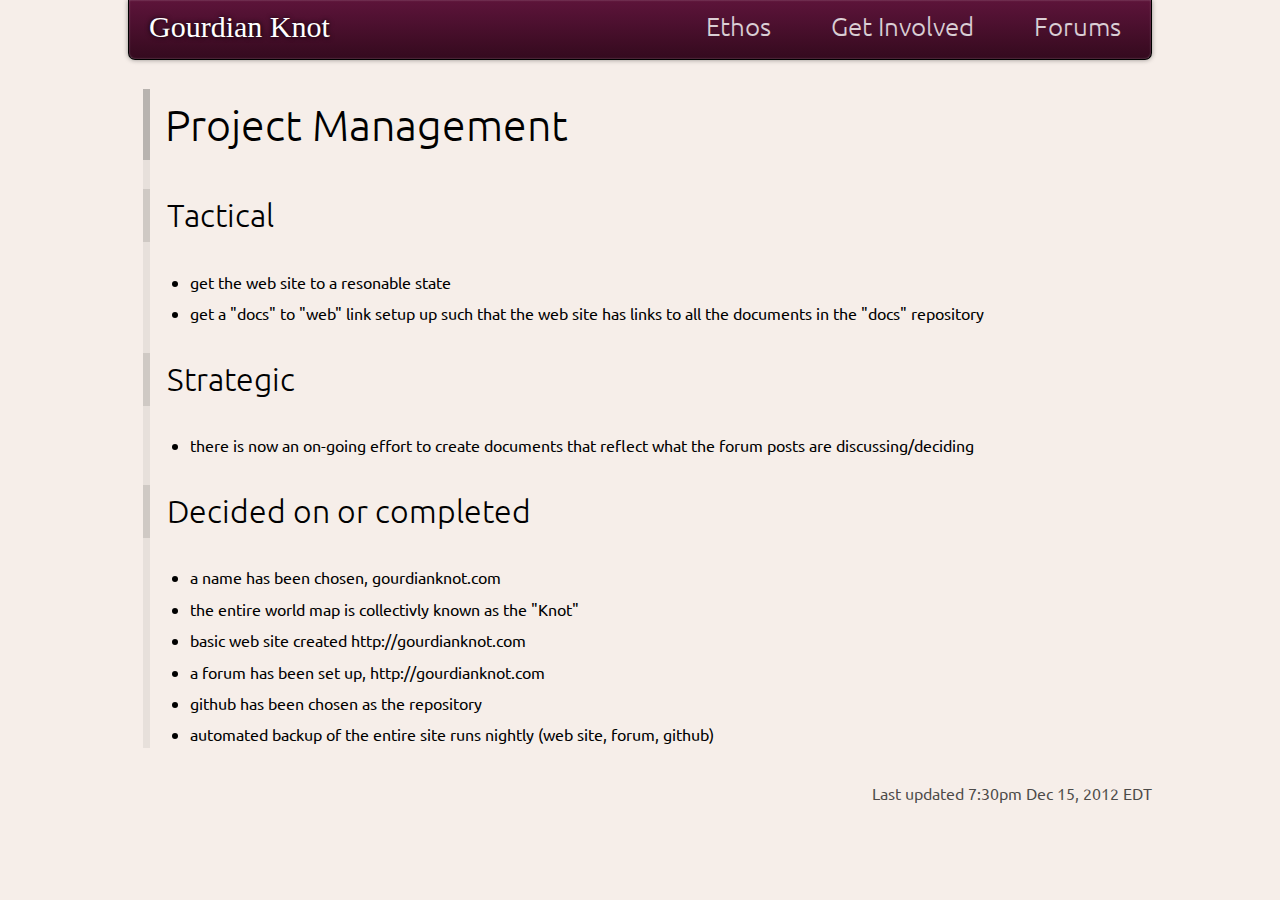
==== main/project_management.html @ 307d966b "web site re-designed by Glubbon." ====
<!doctype html>
<html>
<head>
  <meta charset="utf-8">
  <title>Gourdian Knot</title>
  <link rel="stylesheet" type="text/css" href="stylesheets/style.css">
  <link href='http://fonts.googleapis.com/css?family=Ubuntu:300,400' rel='stylesheet' type='text/css'>
</head>
<body>
  <header>
    <a href="/"><span class="logo">Gourdian Knot</span></a>
    <ul class="menu">
      <li class="menu-item dropdown">
        <a href="#">Ethos<span class="arrow">&nbsp;</span></a>
        <ul>
          <a href="#"><li>Item 1</li></a>
          <a href="#"><li>Item 2</li></a>
          <a href="#"><li>Item 3</li></a>
        </ul>
      </li>
      <li class="menu-item dropdown">
        <a href="#">Get Involved<span class="arrow">&nbsp;</span></a>
        <ul>
          <a href="#"><li>Item 4</li></a>
          <a href="#"><li>Item 5</li></a>
          <a href="#"><li>Item 6</li></a>
          <a href="#"><li>Item 7</li></a>
        </ul>
      </li>
      <li class="menu-item">
        <a href="/forum">Forums</a>
      </li>
    </ul>
  </header>

  <div class="main">
    <div class="content">
      <h1>Project Management</h1>
      <h2>Tactical</h2>
        <p>
          <ul>
            <li>get the web site to a resonable state</li>
            <li>get a "docs" to "web" link setup up such that the web site has links to all the documents in the "docs" repository</li>
          </ul>
        </p>

      <h2>Strategic</h2>
      <p>
        <ul>
          <li>there is now an on-going effort to create documents that reflect what the forum posts are discussing/deciding</li>
        </ul>
      </p>
      <h2>Decided on or completed</h2>
      <p>
        <ul>
          <li>a name has been chosen, gourdianknot.com</li>
          <li>the entire world map is collectivly known as the "Knot"</li>
          <li>basic web site created http://gourdianknot.com</li>
          <li>a forum has been set up, http://gourdianknot.com</li>
          <li>github has been chosen as the repository</li>
          <li>automated backup of the entire site runs nightly (web site, forum, github)</li>
        </ul>
      </p>
      <p class="contributors"></p>
      <p class="updated">Last updated 7:30pm Dec 15, 2012 EDT</p>
    </div>
  </div>
</body>
</html>
---- main/stylesheets/style.css ----
* {
  -moz-box-sizing: border-box;
  -webkit-box-sizing: border-box;
  box-sizing: border-box;
}

body {
  margin: 0;
  padding: 0;
  background-color: #F6EEE9;
  font-family: "Ubuntu", sans-serif;
}

header {
  width: 80%;
  margin: 0 auto;
  border: 1px solid black;
  border-top: none;
  box-shadow: 0 0 5px rgba(0, 0, 0, 0.4),
              inset 0 -0 2px rgba(255, 255, 255, 0.4);
  border-bottom-right-radius: 7px;
  border-bottom-left-radius: 7px;
  font-size: 26px;
  color: white;
  background: #5d143a; /* Old browsers */
  background: -moz-linear-gradient(top,  #5d143a 0%, #340a1e 100%); /* FF3.6+ */
  background: -webkit-gradient(linear, left top, left bottom, color-stop(0%,#5d143a), color-stop(100%,#340a1e)); /* Chrome,Safari4+ */
  background: -webkit-linear-gradient(top,  #5d143a 0%,#340a1e 100%); /* Chrome10+,Safari5.1+ */
  background: -o-linear-gradient(top,  #5d143a 0%,#340a1e 100%); /* Opera 11.10+ */
  background: -ms-linear-gradient(top,  #5d143a 0%,#340a1e 100%); /* IE10+ */
  background: linear-gradient(to bottom,  #5d143a 0%,#340a1e 100%); /* W3C */
  filter: progid:DXImageTransform.Microsoft.gradient( startColorstr='#5d143a', endColorstr='#340a1e',GradientType=0 ); /* IE6-9 */
  font-family: "Ubuntu", sans-serif;
  font-weight: 300;
  height: 60px;
}

header a {
  text-decoration: none;
  color: white;
}

header ul {
  list-style-type: none;
}

.menu, .menu-item {
  display: inline;
}

.menu {
  float: right;
  margin: 0;
}

.menu-item {
  padding-left: 20px;
  padding-right: 20px;
  opacity: 0.8;
  margin: 10px;
  height: 60px;
  display: block;
  position: relative;
  float: left;
}

.menu-item:hover {
  opacity: 1;
}

.arrow {
  background-image: url(images/arrow.png);
  background-repeat: no-repeat;
  position: absolute;
  height: 10px;
  width: 13px;
  margin-left: 7px;
  margin-top: 15px;
}

.logo {
  font-family: serif;
  font-size: 30px;
  padding: 10px 20px;
  display: inline-block;
  text-shadow: 0 0 5px black;
}

.dropdown ul {
  display: none;
  background-color: rgba(0, 0, 0, 0.7);
  position: absolute;
  margin: 10px 0 0 0;
  padding: 10px;
  border-radius: 7px;
}

.dropdown li {
  float: none;
  font-size: 20px;
}

.dropdown:hover ul {
  display: block;
}

.main {
  width: 80%;
  margin: 0 auto;
}

.content {
  margin-left: 15px;
  margin-bottom: 50px;
  border-left: 7px solid rgba(0, 0, 0, 0.06);
  line-height: 1.65;
}

h1 {
  font-family: "Ubuntu", sans-serif;
  font-weight: 300;
  font-size: 2.7em;
  margin-left: -7px;
  padding-left: 15px;
  border-left: 7px solid rgba(0, 0, 0, 0.2);
}

h2 {
  font-family: "Ubuntu", sans-serif;
  font-weight: 300;
  font-size: 2em;
  border-left: 7px solid rgba(0, 0, 0, 0.1);
  margin-left: -7px;
  padding-left: 17px;
}

p {
  margin-left: 25px;
}

.content a {
  color: #5B1A41;
}

.content li {
  margin-bottom: 5px;
}

.abstract {
  font-style: italic;
  margin-top: -10px;
  margin-left: 45px;
  color: rgba(0, 0, 0, 0.7);
}

.contributors {
  font-style: italic;
  color: rgba(0, 0, 0, 0.7);
}

.updated {
  float: right;
  color: rgba(0, 0, 0, 0.7);
}
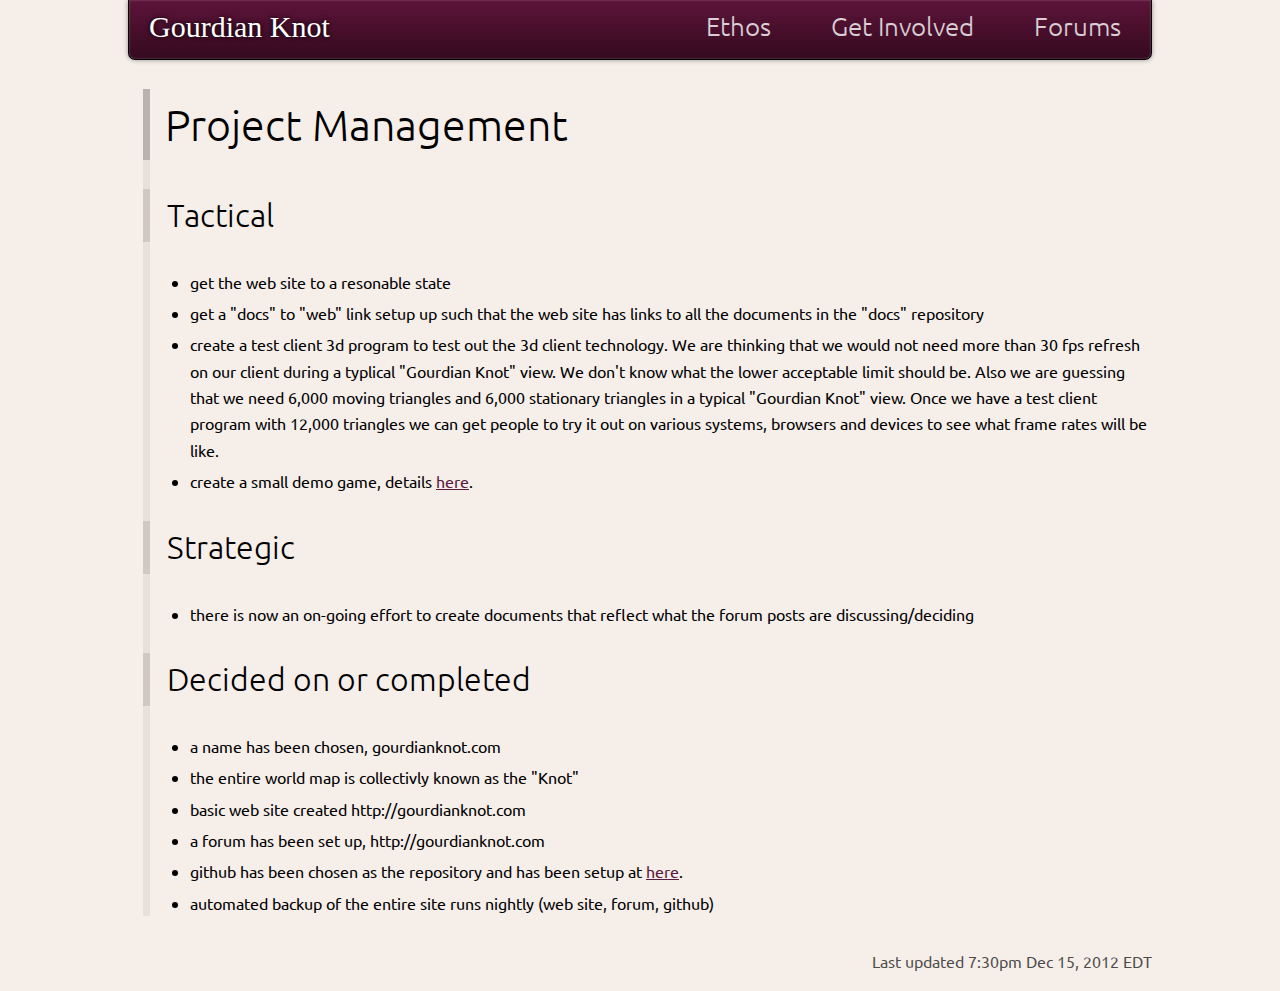
==== commit 4bd319fd: "update project_management with the 3d test client program details." ====
--- a/main/project_management.html
+++ b/main/project_management.html
@@ -41,6 +41,8 @@
           <ul>
             <li>get the web site to a resonable state</li>
             <li>get a "docs" to "web" link setup up such that the web site has links to all the documents in the "docs" repository</li>
+		<li>create a test client 3d program to test out the 3d client technology.  We are thinking that we would not need more than 30 fps refresh on our client during a typlical "Gourdian Knot" view.  We don't know what the lower acceptable limit should be.  Also we are guessing that we need 6,000 moving triangles and 6,000 stationary triangles in a typical "Gourdian Knot" view. Once we have a test client program with 12,000 triangles we can get people to try it out on various systems, browsers and devices to see what frame rates will be like.</li>
+		<li>create a small demo game, details <a href="http://www.gourdianknot.com/game_starter.html">here</a>.</li>
           </ul>
         </p>
 
@@ -57,7 +59,7 @@
           <li>the entire world map is collectivly known as the "Knot"</li>
           <li>basic web site created http://gourdianknot.com</li>
           <li>a forum has been set up, http://gourdianknot.com</li>
-          <li>github has been chosen as the repository</li>
+          <li>github has been chosen as the repository and has been setup at <a href="https://github.com/gk-turnip">here</a>.</li>
           <li>automated backup of the entire site runs nightly (web site, forum, github)</li>
         </ul>
       </p>
